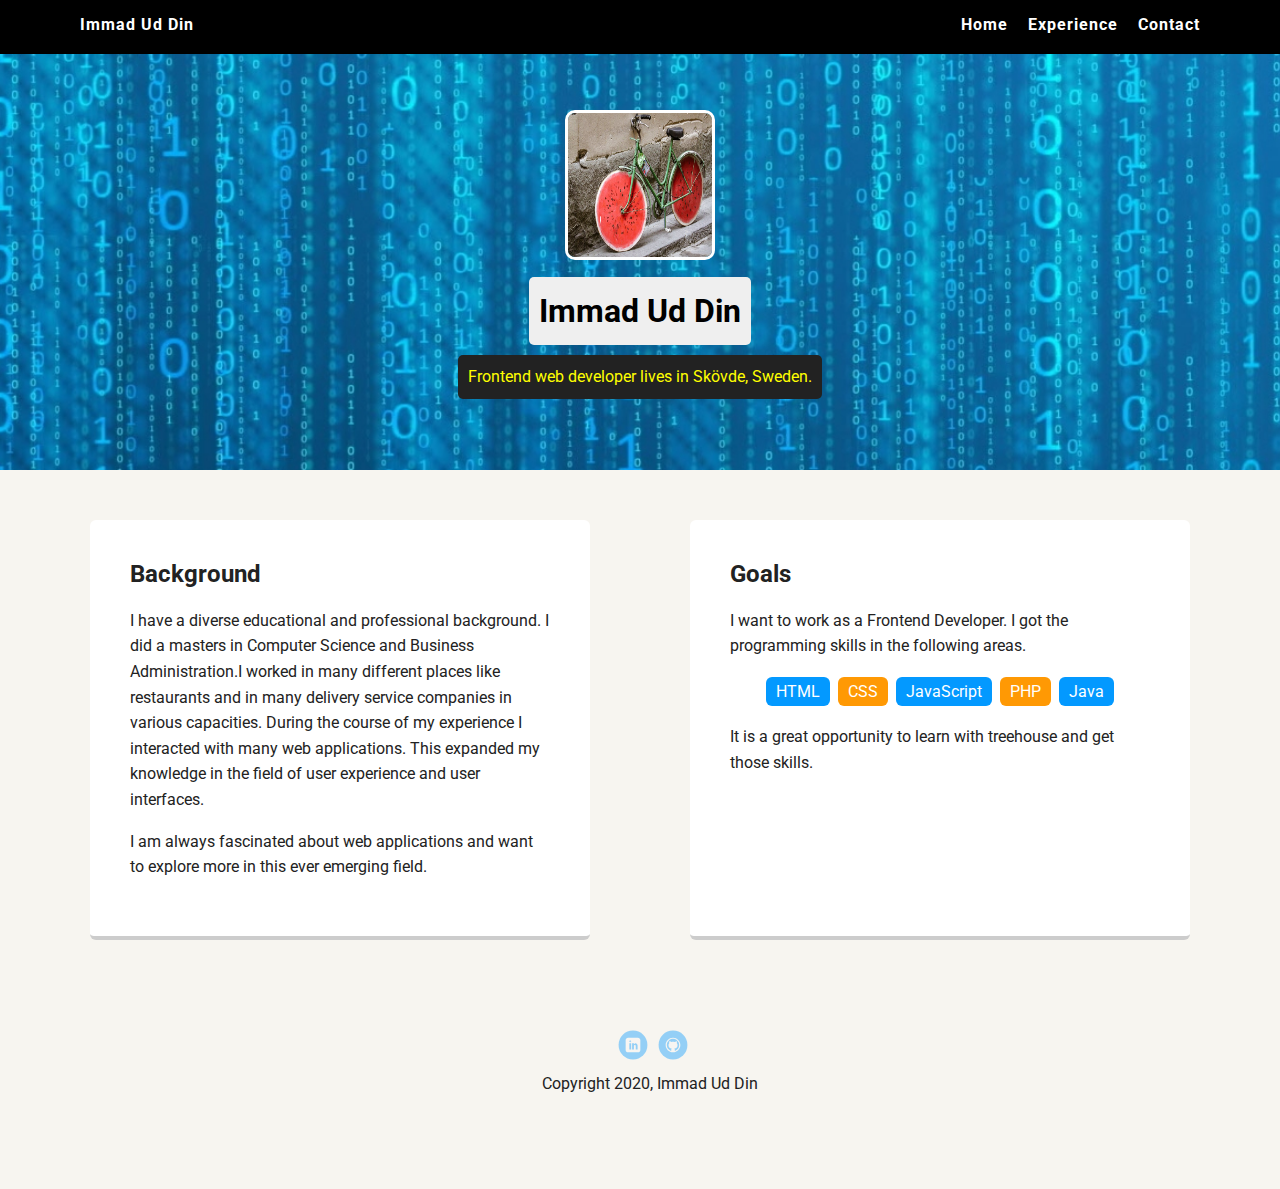
==== index.html @ 4295d564 "adding files" ====
<!doctype html>
<html lang="en">
<head>
  <meta charset="utf-8">
  <title>Immad's Profile</title>
  <meta name="viewport" content="width=device-width, initial-scale=1.0">
  <link rel="stylesheet" href="styles.css">
  <link rel="stylesheet" href="headings.css">
  <link href="https://fonts.googleapis.com/css?family=Muli%7CRoboto:400,300,500,700,900" rel="stylesheet"></head>
  <body>

    <nav class="main-nav">
        <ul class="nav">
          <li class="name">Immad Ud Din</li>
          <li><a href="index.html">Home</a></li>
          <li><a href="experience.html">Experience</a></li>
          <li><a href="contact.html">Contact</a></li>
        </ul>
    </nav>

    <header>
      <img src="images/rsz_funnycycle.jpg" alt="cycle with watermelon wheels" class="profile-image">
      <h1 class="tag name">Immad Ud Din</h1>
      <p class="tag location">Frontend web developer lives in Skövde, Sweden.</p>
    </header>

    <main class="flex">
      <section class="card">
        <h2>Background</h2>
        <p>
          I have a diverse educational and professional background. I did a masters in
          Computer Science and Business Administration.I worked in many different places
          like restaurants and in many delivery service companies in various capacities.
          During the course of my experience I interacted with many web applications.
          This expanded my knowledge in the field of user experience and user interfaces. 
        </p>
        <p>
          I am always fascinated about web applications and want to explore more in this
          ever emerging field.
        </p>
      </section> 

      <section class="card">
        <h2>Goals</h2>
        <p>I want to work as a Frontend Developer. I got the programming skills in the following areas.</p>
        <ul class="skills">
          <li>HTML</li>
          <li>CSS</li>
          <li>JavaScript</li>
          <li>PHP</li>
          <li>Java</li>
        </ul>
        <p>It is a great opportunity to learn with treehouse and get those skills.</p>
      </section> 
    </main>
    <footer>
      <ul>
        <li>
          <a href="https://www.linkedin.com/in/immad-ud-din-333b7a1b4/" class="social linkedin" target="_blank">LinkedIn</a>
        </li>
        <li>
          <a href="https://www.github.com/immad84" class="social github" target="_blank">Github</a>
        </li>
      </ul>
      <p class="copyright">Copyright 2020, Immad Ud Din</p>
    </footer>
  </body>
  </html>
---- styles.css ----
/* Global Layout Set-up */
* { 
  box-sizing: border-box;
}
  
body {
  margin: 0;
  padding: 0;
  text-align: center;
  font-family: 'Roboto', sans-serif;
  color: #222;
  background: #f7f5f0;
}
/* Link Styles */

a {
  text-decoration: none;
  color: #999;
}
a:hover {
  color: #6633ff;
}

/* Section Styles */

.main-nav {
  width: 100%;
  background: black;
  min-height: 30px;
  padding: 10px;
  position: fixed;
  text-align: center;
}
.nav {
  display: flex;
  justify-content: space-around;
  font-weight: 700;
  list-style-type: none;
  margin: 0 auto;
  padding: 0;
}

.nav .name {
    display: block;
    margin-right: auto;
    color: white;
    letter-spacing: 1px;
}
.nav li {
  padding: 5px 10px 10px 10px;
}
.nav a {
  transition: all .5s;
  color: white;
  letter-spacing: 1px;
}
.nav a:hover {
  color: white
}

header {
  text-align: center;
  background: url('images/matrix.jpg') no-repeat top center ;
  background-size: cover;
  overflow: hidden;
  padding-top: 60px;
}
header {
  line-height: 1.5;
}
header .profile-image {
  margin-top: 50px;
  width: 150px;
  height: 150px;
  border-radius: 10px;
  border: 3px solid white;
  transition: all .5s;
}
header .profile-image:hover {
  transform: scale(1.2) rotate(10deg);
  border: 3px solid red;
}
.tag {
  background-color: #efefef;
  color: black;
  padding: 10px;
  border-radius: 5px;
  display: table;
  margin: 10px auto;
} 
.location {
  background-color: #222;
  color: yellow;
}
.card {
  margin: 30px;
  padding: 20px 40px 40px;
  max-width: 500px;
  text-align: left;
  background: #fff;
  border-bottom: 4px solid #ccc;
  border-radius: 6px;
  transition: all .5s;
}
.card:hover {
  border-color: #ff99ff;
}

ul.skills {
  padding: 0;
  text-align: center;
}

.skills li {
  border-radius: 6px;
  display: inline-block;
  background: #ff9904;
  color: white;
  padding: 5px 10px;
  margin: 2px;
}

.skills li:nth-child(odd) {
  background: #0399ff;
}

footer {
  width: 100%;
  min-height: 30px;
  padding: 20px 0 40px 20px;
}

footer .copyright {
  top: -8px;
  font-size: .75em;
}

footer ul {
  list-style-type: none;
  margin: 0;
  padding: 0;
}

footer ul li {
  display: inline-block;
}

a.social {
  display: inline-block;
  text-indent: -9999px;
  margin-left: 5px;
  width: 30px;
  height: 30px;
  background-size: 30px 30px;
  opacity: .4;
  transition: all .5s;
}
a.twitter {
  background-image: url(images/twitter.svg);
}
a.linkedin {
  background-image: url(images/linkedin.svg);
}
a.github {
  background-image: url(images/github.svg);
}
a.social:hover {
  opacity: 1;
}
.clearfix {
  clear: both;
}

/* Styles for larger screens */
@media screen and (min-width: 720px) {
  
  .flex {
      display: -ms-flexbox;      /* TWEENER - IE 10 */
      display: flex; 
      max-width: 1200px;
      -ms-flex-pack: distribute;
      justify-content: space-around;
      margin: 0 auto;
  }

  header {
    min-height: 470px;
  }

  .nav {
    max-width: 1200px;
    padding: 0 30px;
  }


  main {
    padding-top: 20px;
  }

  main p {
    line-height: 1.6em;
  }

  footer {
    font-size: 1.3em;
    max-width: 1200px;
    margin: 40px auto;
  }

}
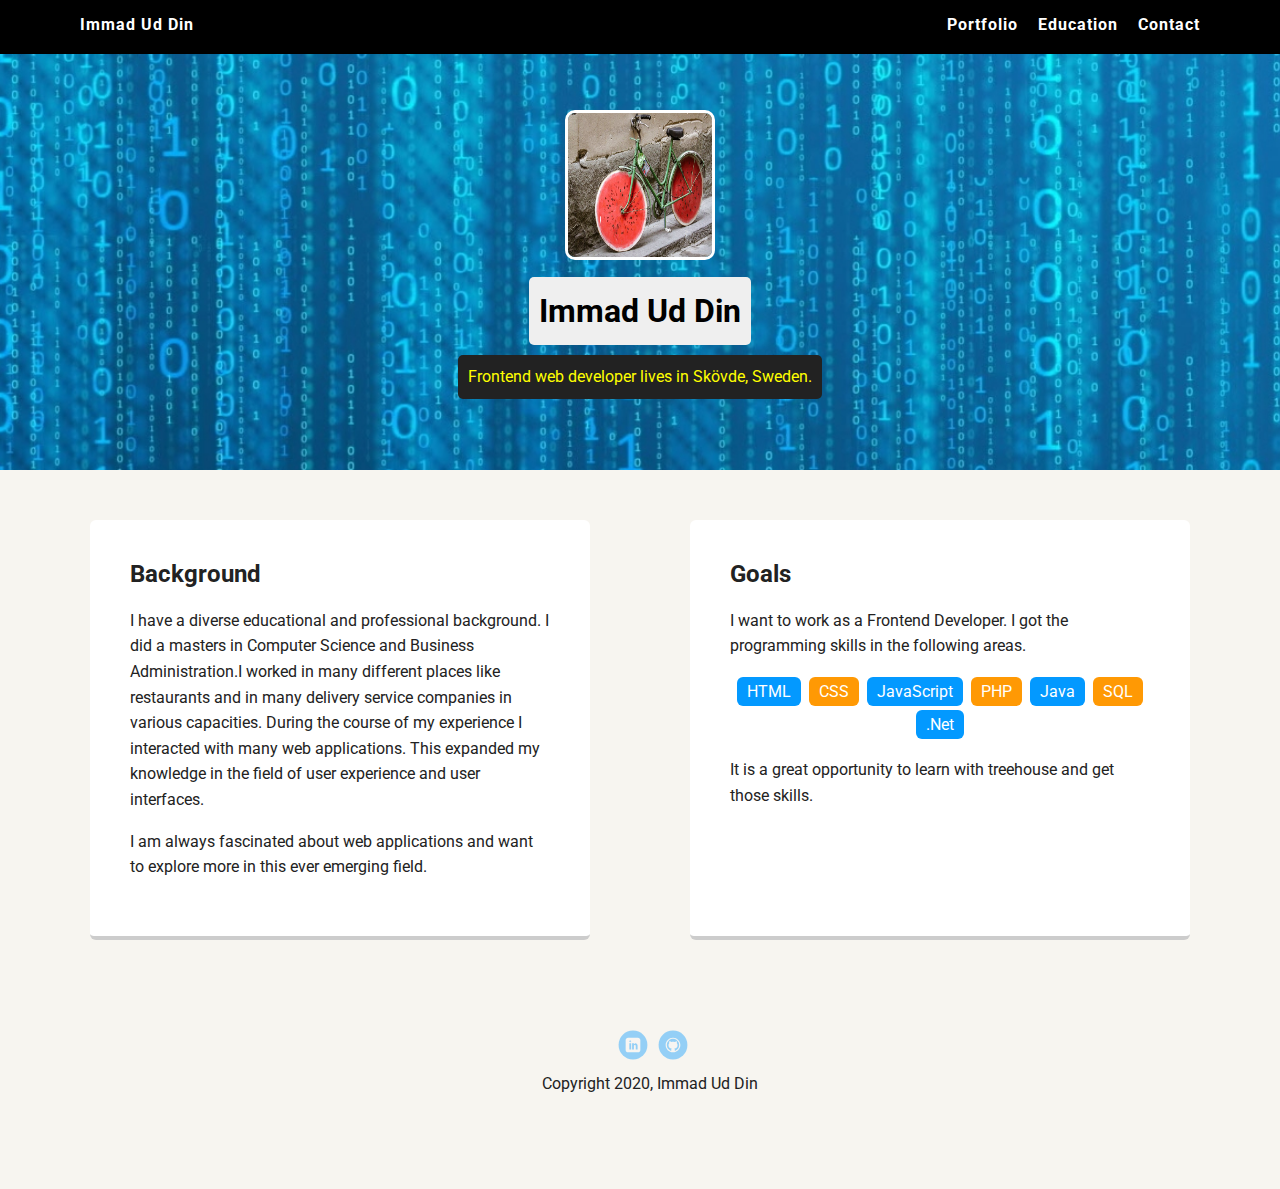
==== commit 04f2d8d3: "c" ====
--- a/index.html
+++ b/index.html
@@ -12,8 +12,8 @@
     <nav class="main-nav">
         <ul class="nav">
           <li class="name">Immad Ud Din</li>
-          <li><a href="index.html">Home</a></li>
-          <li><a href="experience.html">Experience</a></li>
+          <li><a href="index.html">Portfolio</a></li>
+          <li><a href="experience.html">Education</a></li>
           <li><a href="contact.html">Contact</a></li>
         </ul>
     </nav>
@@ -49,6 +49,8 @@
           <li>JavaScript</li>
           <li>PHP</li>
           <li>Java</li>
+          <li>SQL</li>
+          <li>.Net</li>
         </ul>
         <p>It is a great opportunity to learn with treehouse and get those skills.</p>
       </section> 
--- a/styles.css
+++ b/styles.css
@@ -1,8 +1,8 @@
 /* Global Layout Set-up */
-* { 
+* {
   box-sizing: border-box;
 }
-  
+
 body {
   margin: 0;
   padding: 0;
@@ -41,26 +41,26 @@
 }
 
 .nav .name {
-    display: block;
-    margin-right: auto;
-    color: white;
-    letter-spacing: 1px;
+  display: block;
+  margin-right: auto;
+  color: white;
+  letter-spacing: 1px;
 }
 .nav li {
   padding: 5px 10px 10px 10px;
 }
 .nav a {
-  transition: all .5s;
+  transition: all 0.5s;
   color: white;
   letter-spacing: 1px;
 }
 .nav a:hover {
-  color: white
+  color: white;
 }
 
 header {
-  text-align: center;
-  background: url('images/matrix.jpg') no-repeat top center ;
+  /* text-align: center; */
+  background: url('images/matrix.jpg') no-repeat top center;
   background-size: cover;
   overflow: hidden;
   padding-top: 60px;
@@ -74,7 +74,7 @@
   height: 150px;
   border-radius: 10px;
   border: 3px solid white;
-  transition: all .5s;
+  transition: all 0.5s;
 }
 header .profile-image:hover {
   transform: scale(1.2) rotate(10deg);
@@ -87,7 +87,7 @@
   border-radius: 5px;
   display: table;
   margin: 10px auto;
-} 
+}
 .location {
   background-color: #222;
   color: yellow;
@@ -100,7 +100,7 @@
   background: #fff;
   border-bottom: 4px solid #ccc;
   border-radius: 6px;
-  transition: all .5s;
+  transition: all 0.5s;
 }
 .card:hover {
   border-color: #ff99ff;
@@ -132,7 +132,7 @@
 
 footer .copyright {
   top: -8px;
-  font-size: .75em;
+  font-size: 0.75em;
 }
 
 footer ul {
@@ -152,8 +152,8 @@
   width: 30px;
   height: 30px;
   background-size: 30px 30px;
-  opacity: .4;
-  transition: all .5s;
+  opacity: 0.4;
+  transition: all 0.5s;
 }
 a.twitter {
   background-image: url(images/twitter.svg);
@@ -173,14 +173,13 @@
 
 /* Styles for larger screens */
 @media screen and (min-width: 720px) {
-  
   .flex {
-      display: -ms-flexbox;      /* TWEENER - IE 10 */
-      display: flex; 
-      max-width: 1200px;
-      -ms-flex-pack: distribute;
-      justify-content: space-around;
-      margin: 0 auto;
+    display: -ms-flexbox; /* TWEENER - IE 10 */
+    display: flex;
+    max-width: 1200px;
+    -ms-flex-pack: distribute;
+    justify-content: space-around;
+    margin: 0 auto;
   }
 
   header {
@@ -191,7 +190,6 @@
     max-width: 1200px;
     padding: 0 30px;
   }
-
 
   main {
     padding-top: 20px;
@@ -206,6 +204,4 @@
     max-width: 1200px;
     margin: 40px auto;
   }
-
-}
-
+}
